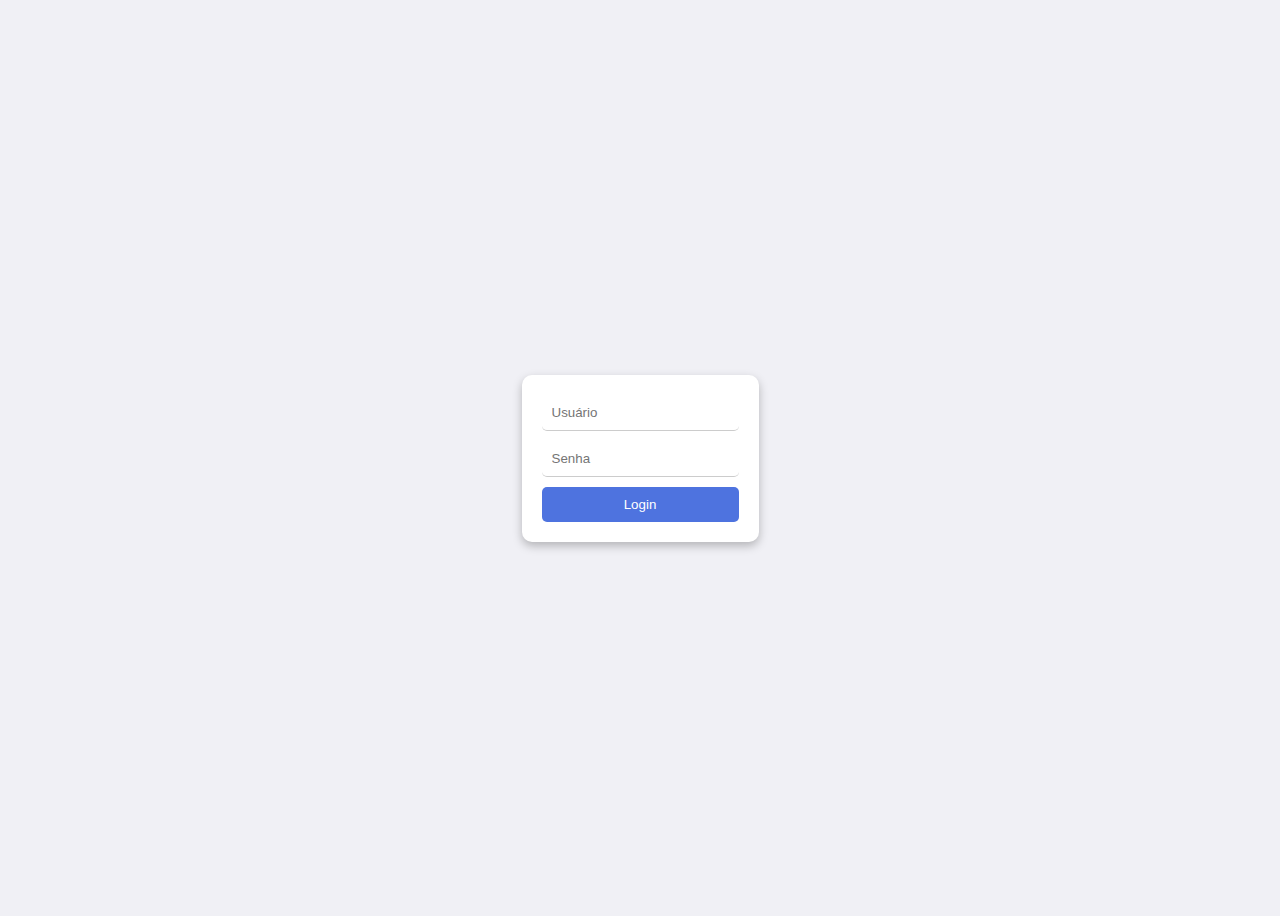
==== html-basico.html @ 56fd6668 "Css pronto, html falta definir" ====
<!DOCTYPE html>
<html lang="pt-BR">
<head>
<meta charset="UTF-8">
<meta name="viewport" content="width=device-width, initial-scale=1.0">
<title>Tela de Login</title>
<link rel="stylesheet" href="styles.css">
<style>
  body {
    font-family: Arial, sans-serif;
    background-color: #f0f0f5;
    display: flex;
    justify-content: center;
    align-items: center;
    height: 100vh;
  }
  
  .login-container {
    background-color: #ffffff;
    padding: 20px;
    border-radius: 10px;
    box-shadow: 0px 4px 10px rgba(0,0,0,0.25);
  }
 
  .login-form {
    display: flex;
    flex-direction: column;
    gap: 10px;
  }
 
  input[type="text"], input[type="password"] {
    padding: 10px;
    border-radius: 5px;
    border: none;
    border-bottom: solid 1px #cccccc;
  }
 
  .login-button {
    background-color: #4e73df;
    color: white;
    padding: 10px;
    border: none;
    border-radius: 5px;
    cursor: pointer;
  }
 
  .login-button:hover {
    background-color: #3b5bbf;
  }
</style>
</head>
<body>
 
<div class="login-container">
  <form class="login-form">
    <input type="text" placeholder="Usuário" required>
    <input type="password" placeholder="Senha" required>
    <button type="submit" class="login-button">Login</button>
  </form>
</div>
 
</body>
</html>
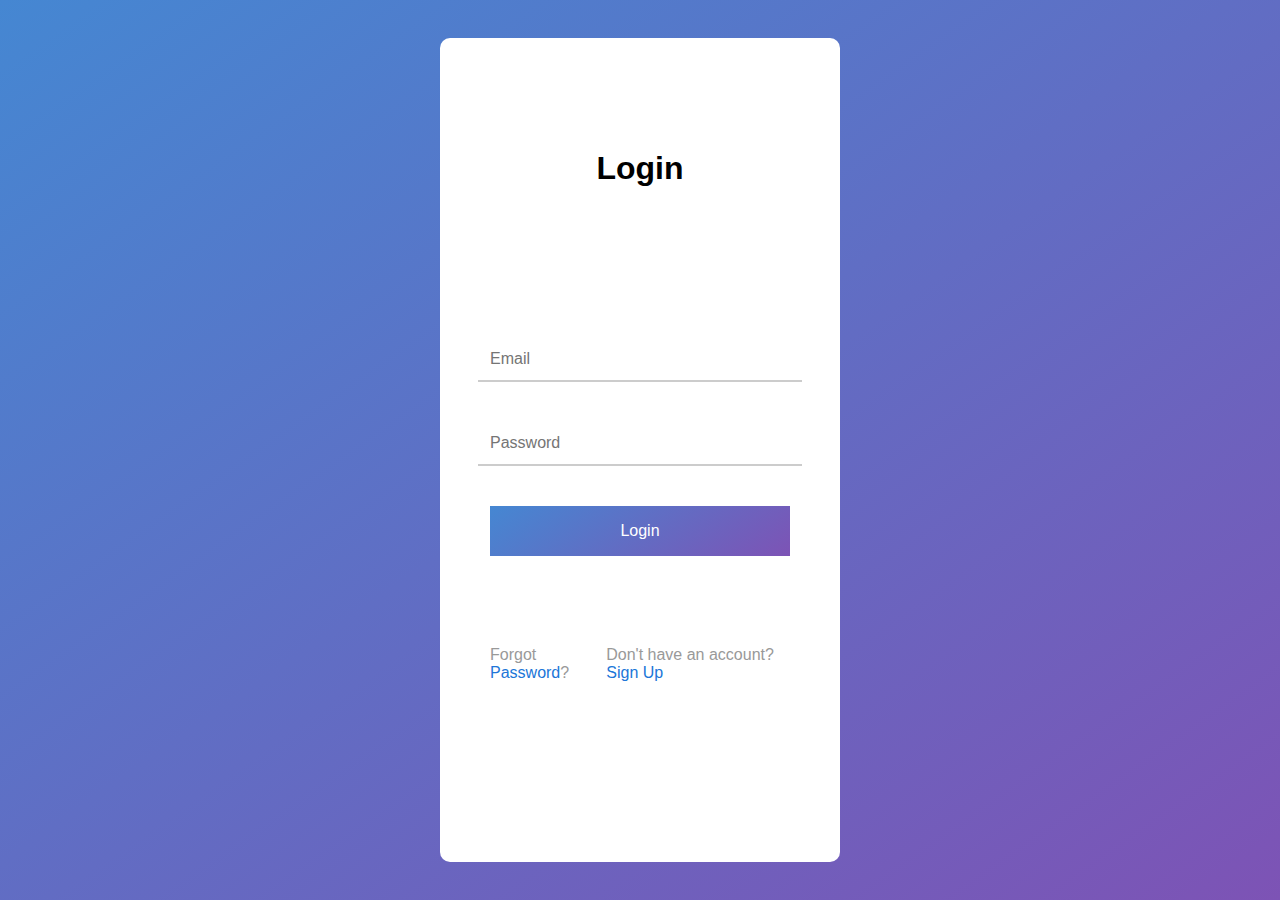
==== commit 38fd8b84: "TELA LOGIN FINALIZADA, FEITO INPUT" ====
--- a/html-basico.html
+++ b/html-basico.html
@@ -4,63 +4,24 @@
 <head>
 <meta charset="UTF-8">
 <meta name="viewport" content="width=device-width, initial-scale=1.0">
-<title>Tela de Login</title>
-<link rel="stylesheet" href="styles.css">
-<style>
-  body {
-    font-family: Arial, sans-serif;
-    background-color: #f0f0f5;
-    display: flex;
-    justify-content: center;
-    align-items: center;
-    height: 100vh;
-  }
-  
-  .login-container {
-    background-color: #ffffff;
-    padding: 20px;
-    border-radius: 10px;
-    box-shadow: 0px 4px 10px rgba(0,0,0,0.25);
-  }
- 
-  .login-form {
-    display: flex;
-    flex-direction: column;
-    gap: 10px;
-  }
- 
-  input[type="text"], input[type="password"] {
-    padding: 10px;
-    border-radius: 5px;
-    border: none;
-    border-bottom: solid 1px #cccccc;
-  }
- 
-  .login-button {
-    background-color: #4e73df;
-    color: white;
-    padding: 10px;
-    border: none;
-    border-radius: 5px;
-    cursor: pointer;
-  }
- 
-  .login-button:hover {
-    background-color: #3b5bbf;
-  }
-</style>
+<title>Login</title>
+<link rel="stylesheet" href="./styles/1-index.css">
 </head>
 <body>
- 
-<div class="login-container">
-  <form class="login-form">
-    <input type="text" placeholder="Usuário" required>
-    <input type="password" placeholder="Senha" required>
-    <button type="submit" class="login-button">Login</button>
-  </form>
-</div>
- 
+  <div>
+    <main>
+<h1>Login</h1>
+<form action="">
+  <input type="text" name="email" id="email" placeholder="Email">
+  <input type="password" name="senha" id="senha" placeholder="Password">
+  <button type="submit"> Login</button>
+  <div class="flex">
+    <span>Forgot <a href= "#"> Password</a>?</span>
+    <span>Don't have an account?<a href="#">Sign Up</a></span>
+  </div>
+</form>
+    </main>
+  </div>
 </body>
-</html>
- 
 
+ <html> --- a/styles/1-index.css
+++ b/styles/1-index.css
@@ -0,0 +1,61 @@
+body {
+
+    margin: 0 auto;
+    height: 100vh;
+    background: linear-gradient(145deg, #4587d2, #7d53b5);
+    font-family: 'Lucida Sans', 'Lucida Sans Regular', 'Lucida Grande', 'Lucida Sans Unicode', Geneva, Verdana, sans-serif;
+    display: flex;
+    justify-content: center; /*centraliza horizontalmente*/
+    align-items: center; /* centraliza verticalmente*/
+}
+main, form {
+  background-color: #fff;
+  width: 300px;
+  padding: 90px 50px;
+  display: flex; /*tornar tag flexvivel*/
+  align-items: center;
+  flex-direction: column;
+  gap: 40px;
+  border-radius: 10px;
+  box-shadow: 0 4px, 6px rgba(0, 0, 0, 0,1);
+
+}
+main {
+    padding: 90px 50px;
+}
+.flex {
+    display: flex;
+    align-items: center;
+    flex-direction: center;
+    gap : 10px;
+}
+input {
+    width: 100%;
+    padding: 12px;
+    border: none;
+    border-bottom: 2px solid #ccc;
+    font-size: 16px;
+    outline: none;
+
+}
+input.focus{
+    border-bottom-color: #7d53b5 ;
+}
+button {
+    width:100%;
+    background: linear-gradient(145deg, #4587d2, #7d53b5);
+    border: none;
+    color: #fff;
+    height: 50px;
+    font-size: 16px;
+    margin-bottom: 50px;
+}
+div span{
+    color:#999;
+    
+}
+span a{
+
+    color:#2076d8;
+    text-decoration: none;
+}
